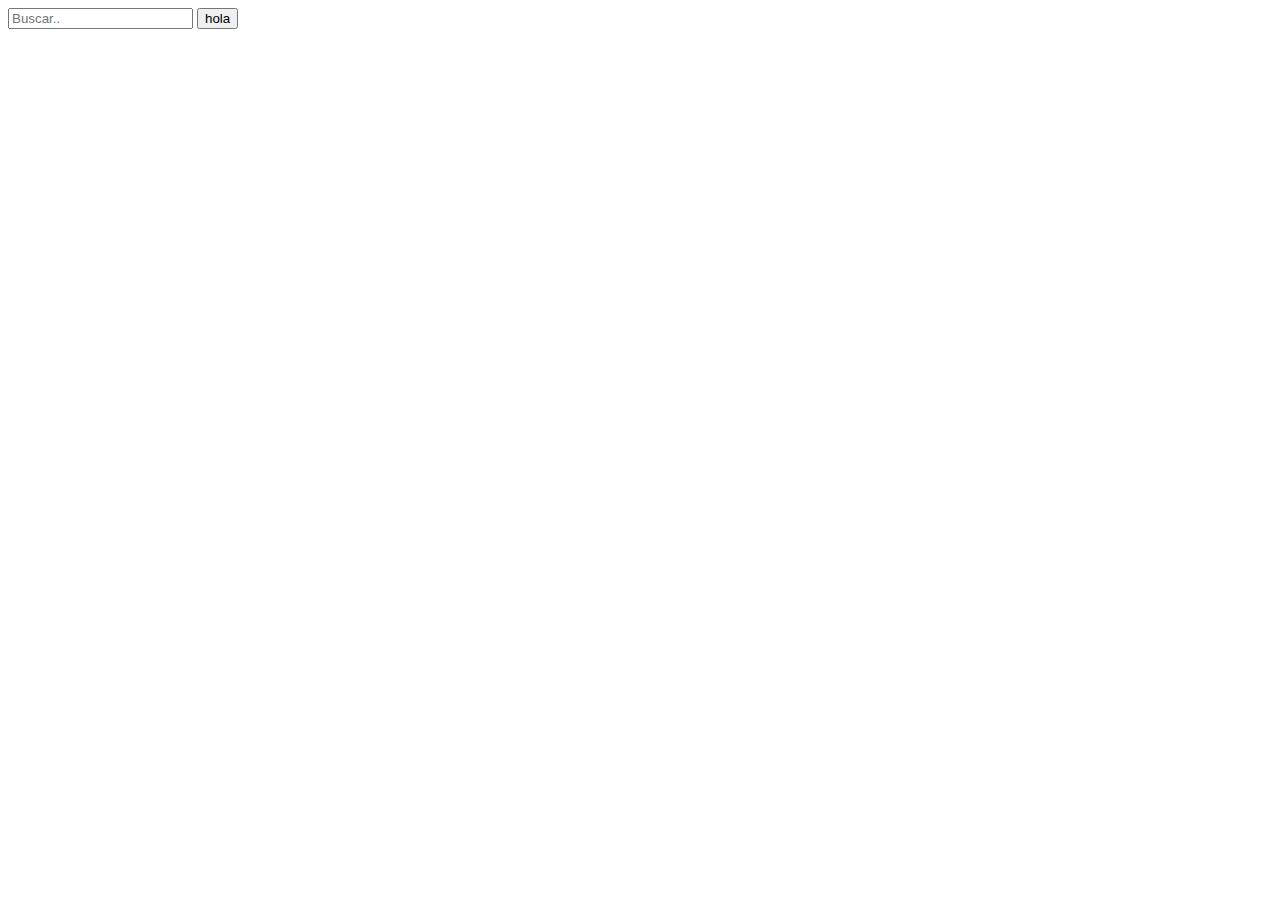
==== Practica4/index.html @ cacf492a "FEAT: fontawesome" ====
<!DOCTYPE html>
<html lang="en">
<head>
    <meta charset="UTF-8">
    <meta http-equiv="X-UA-Compatible" content="IE=edge">
    <meta name="viewport" content="width=device-width, initial-scale=1.0">
    <title>Document</title>
    <link href="./statics/styles/barraNav.css" rel="stylesheet" type="text/css" />
    <link rel="stylesheet" href="./libs/fontawesome-free_5_13/css/all.css">
</head>
<body>
    <input type="text" name="buscador" placeholder="Buscar..">
    <button type="button" name="button" >hola</button>
    <i class="far fa-angry"></i>
</body>
</html>
---- Practica4/statics/styles/barraNav.css ----
/* = colores
-------------------------------------------------------------------*/
/* = tipografia
-------------------------------------------------------------------*/
@font-face {
    font-family: "SourceSansPro-Regular","Courier", monospace;
    src: url("../fonts/SourseSansPro/SourceSansPro-Regular.ttf");
}
/* = nav
-------------------------------------------------------------------*/
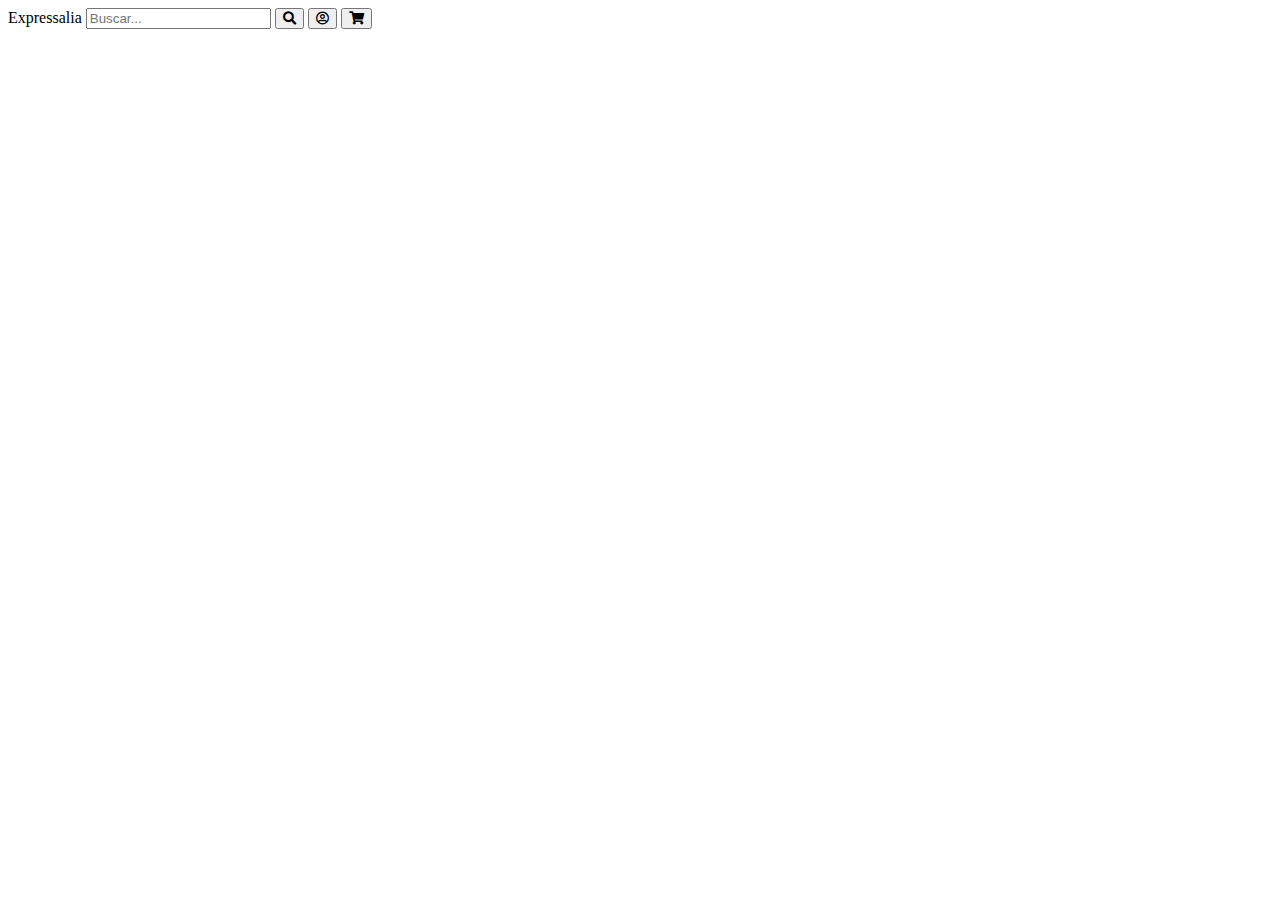
==== commit 96dcb2b2: "FEAT: iconos :))" ====
--- a/Practica4/index.html
+++ b/Practica4/index.html
@@ -5,12 +5,18 @@
     <meta http-equiv="X-UA-Compatible" content="IE=edge">
     <meta name="viewport" content="width=device-width, initial-scale=1.0">
     <title>Document</title>
-    <link href="./statics/styles/barraNav.css" rel="stylesheet" type="text/css" />
-    <link rel="stylesheet" href="./libs/fontawesome-free_5_13/css/all.css">
+    <link href="./statics/styles/barraNav.css" rel="stylesheet" type="text/css">
+    <!--<link href="libs/fontawesome/css/all.css" rel="stylesheet" type="text/css">-->
+    <link rel="stylesheet" href=".\libs\fontawesome-free-5.15.3-web\css\all.css">
 </head>
 <body>
-    <input type="text" name="buscador" placeholder="Buscar..">
-    <button type="button" name="button" >hola</button>
-    <i class="far fa-angry"></i>
+    <div>
+        Expressalia
+        <input type="text" name="buscador" placeholder="Buscar...">
+        <button type="button" name="button" ><i class="fas fa-search"></i></button>
+        <button type="button" name="button" ><i class="far fa-user-circle"></i></button>
+        <button type="button" name="button" ><i class="fas fa-shopping-cart"></i></button>
+    </div>
+   
 </body>
 </html>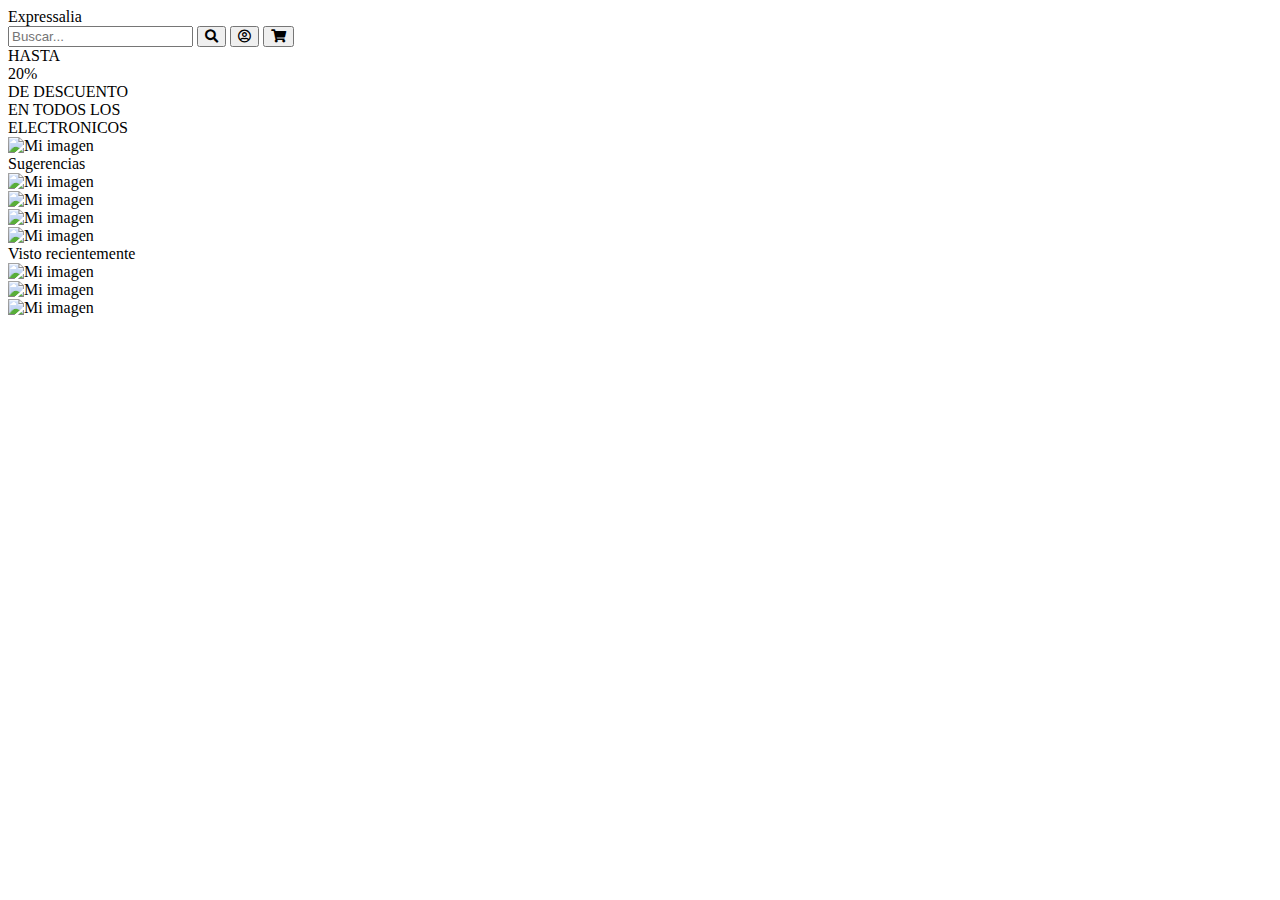
==== commit fd5c57fd: "Feat: casi completo" ====
--- a/Practica4/index.html
+++ b/Practica4/index.html
@@ -6,17 +6,53 @@
     <meta name="viewport" content="width=device-width, initial-scale=1.0">
     <title>Document</title>
     <link href="./statics/styles/barraNav.css" rel="stylesheet" type="text/css">
+    <link href="./statics/styles/body.css" rel="stylesheet" type="text/css">
     <!--<link href="libs/fontawesome/css/all.css" rel="stylesheet" type="text/css">-->
     <link rel="stylesheet" href=".\libs\fontawesome-free-5.15.3-web\css\all.css">
 </head>
 <body>
-    <div>
-        Expressalia
-        <input type="text" name="buscador" placeholder="Buscar...">
-        <button type="button" name="button" ><i class="fas fa-search"></i></button>
-        <button type="button" name="button" ><i class="far fa-user-circle"></i></button>
-        <button type="button" name="button" ><i class="fas fa-shopping-cart"></i></button>
+    <div id="nav">
+        <div id="logo">Expressalia</div>
+        <div id="nav1">
+            <form action="./miCuenta.html">
+                <input type="text" name="buscador" placeholder="Buscar...">
+                <button type="button" name="button" id="search"><i class="fas fa-search"></i></button>
+                <button type="button" name="button" id="icon"><i class="far fa-user-circle"></i></button>
+                <button type="submit" name="button" id="carrito"><i class="fas fa-shopping-cart"></i></button>
+            </form>
+        </div>
     </div>
-   
+   <div id="anuncio">
+        <div id="derecha"> 
+            <div id="ladouno">
+                <div id="hasta">HASTA</div>
+                <div id="veinte">20%</div>
+                <div id="descuento">DE DESCUENTO</div>
+            </div>
+            <div id="ladodos">
+                <div id="todos">EN TODOS LOS</div>
+                <div id="elec">ELECTRONICOS</div>
+            </div>
+        </div>
+        <div id="izquierda"><img id="tv" src="./statics/img/tv.jpg" alt="Mi imagen"></div>
+   </div>
+   <div id="sug"><div id="tit1">Sugerencias</div></div>
+   <div id="sugerencias">
+       <div id="img1"><img id="uno" src="./statics/img/mac.jpg" alt="Mi imagen"></div>
+       <div id="img2"><img id="dos" src="./statics/img/bocina.jpg" alt="Mi imagen"></div>
+       <div id="img3"><img id="tres" src="./statics/img/escritorio.jpg" alt="Mi imagen"></div>
+       <div id="img4"><img id="cuatro" src="./statics/img/silla.jpg" alt="Mi imagen"></div>
+   </div>
+   <div id="rec"><div id="tit2">Visto recientemente</div></div>
+   <div id="recientes">
+        <div id="img5"><img id="cinco" src="./statics/img/audifonos.jpg" alt="Mi imagen"></div>
+        <div id="img6"><img id="seis" src="./statics/img/watch.jpg" alt="Mi imagen"></div>
+        <div id="img7"><img id="siete" src="./statics/img/lentes.jpg" alt="Mi imagen"></div>
+   </div>
+   <div>
+
+   </div>
+   <div></div>
+   <div></div>
 </body>
 </html>--- a/Practica4/statics/styles/barraNav.css
+++ b/Practica4/statics/styles/barraNav.css
@@ -7,4 +7,7 @@
     src: url("../fonts/SourseSansPro/SourceSansPro-Regular.ttf");
 }
 /* = nav
--------------------------------------------------------------------*/+-------------------------------------------------------------------*/
+button{
+    outline: none;
+}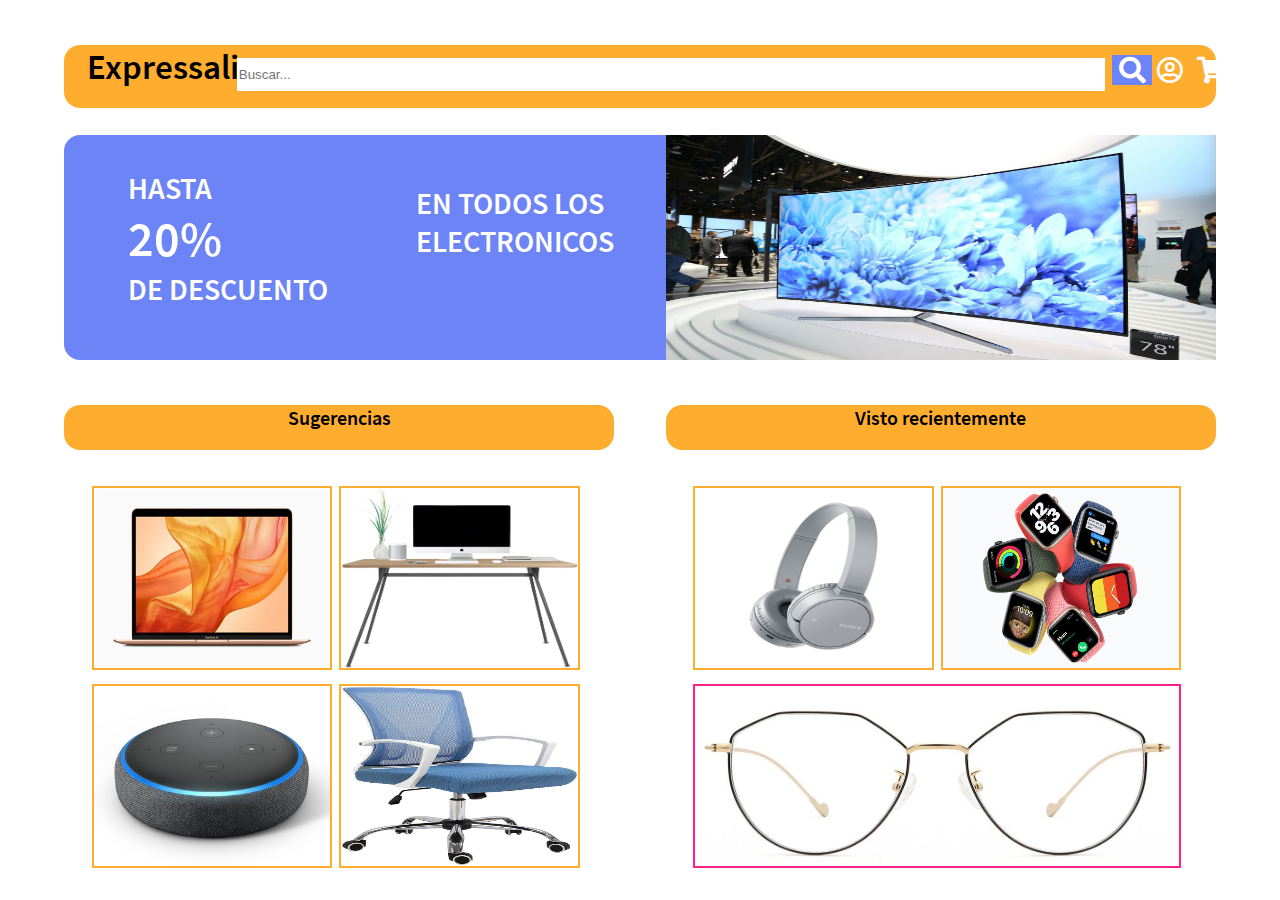
==== commit aaf712d5: "FEAT: correcciones" ====
--- a/Practica4/index.html
+++ b/Practica4/index.html
@@ -16,9 +16,9 @@
         <div id="nav1">
             <form action="./miCuenta.html">
                 <input type="text" name="buscador" placeholder="Buscar...">
-                <button type="button" name="button" id="search"><i class="fas fa-search"></i></button>
-                <button type="button" name="button" id="icon"><i class="far fa-user-circle"></i></button>
-                <button type="submit" name="button" id="carrito"><i class="fas fa-shopping-cart"></i></button>
+                <button type="button" name="button" id="search"><i class="fas fa-search fa-2x" style="color:white"></i></button>
+                <button type="button" name="button" id="icon"><i class="far fa-user-circle fa-2x" style="color:white"></i></button>
+                <button type="submit" name="button" id="carrito"><i class="fas fa-shopping-cart fa-2x" style="color:white"></i></button>
             </form>
         </div>
     </div>
--- a/Practica4/statics/styles/barraNav.css
+++ b/Practica4/statics/styles/barraNav.css
@@ -3,11 +3,69 @@
 /* = tipografia
 -------------------------------------------------------------------*/
 @font-face {
-    font-family: "SourceSansPro-Regular","Courier", monospace;
+    font-family: "SourceSansPro-Regular";
     src: url("../fonts/SourseSansPro/SourceSansPro-Regular.ttf");
+    font-family: "SourceSansPro-SemiBold";
+    src: url("../fonts/SourseSansPro/SourceSansPro-SemiBold.ttf");
 }
 /* = nav
 -------------------------------------------------------------------*/
-button{
-    outline: none;
+#logo{
+    position: absolute;
+    width: 10%;
+    height: 5%;
+    left: 2%;
+    font-family: "SourceSansPro-SemiBold";
+    font-size: 35px;
+}
+#nav{
+    position: absolute;
+    width: 90%;
+    height: 7%;
+    left: 5%;
+    right: 5%;
+    top: 5%;
+    border-radius: 1em 1em;
+    background-color: #FFAD2F;
+}
+
+input[type=text]
+{
+    left: 15%;
+    right: 5%;
+    top: 20%;
+    position:absolute;
+    width: 75%;
+    height: 50%;
+    border: none;
+}
+#search
+{
+    position:relative;
+    left: 91%;
+    top: 40%;
+    height: 30px;
+    width: 40px;
+    border:none;
+    background-color: #6C84F5;
+}
+#icon
+{
+    position:relative;
+    left: 90%;
+    top: 40%;
+    height: 50px;
+    width: 50px;
+    border:none;
+    background-color: transparent;
+}
+#carrito
+{
+    position:relative;
+    left: 89%;
+    top: 40%;
+    height: 50px;
+    width: 50px;
+    border:none;
+    background-color: transparent;
 }--- a/Practica4/statics/styles/body.css
+++ b/Practica4/statics/styles/body.css
@@ -0,0 +1,161 @@
+/* = tipografia
+-------------------------------------------------------------------*/
+@font-face {
+    font-family: "SourceSansPro-Regular";
+    src: url("../fonts/SourseSansPro/SourceSansPro-Regular.ttf");
+    font-family: "SourceSansPro-SemiBold";
+    src: url("../fonts/SourseSansPro/SourceSansPro-SemiBold.ttf");
+}
+#izquierda
+{
+    position: absolute;
+    left: 52%;
+    right: 5%;
+    top: 15%;
+    width: 43%;
+    height: 25%;
+    border-radius: 1em 1em 1em 1em;
+    background-color: #FFAD2F;
+}
+#tv
+{
+    position: absolute;
+    left: 0%;
+    right: 5%;
+    top: 0%;
+    width: 100%;
+    height: 100%; 
+}
+
+#derecha
+{
+    position: absolute;
+    left: 5%;
+    top: 15%;
+    width: 50%;
+    height: 25%;
+    border-radius: 1em 1em 1em 1em;
+    background-color: #6C84F5;
+}
+#ladouno
+{
+    position: relative;
+    top: 15%;
+    left: 10%;
+}
+#hasta,#descuento,#todos,#elec
+{
+    font-size: 30px;
+}
+#veinte
+{
+    font-size: 50px;
+}
+#ladodos
+{
+    position: relative;
+    top: -40%;
+    left: 55%;
+}
+#hasta,#veinte,#descuento,#todos,#elec
+{
+    font-family: "SourceSansPro-SemiBold";
+    color: white;
+}
+#sugerencias
+{
+    position: absolute;
+    left: 5%;
+    top: 50%;
+    width: 43%;
+    height: 50%;
+}
+#recientes
+{
+    position: absolute;
+    left: 52%;
+    right: 5%;
+    top: 50%;
+    width: 43%;
+    height: 50%;
+
+}
+#sug,#rec
+{
+    position: absolute;
+    top: 45%;
+    width: 43%;
+    height: 5%;
+    border-radius: 1em 1em;
+    background-color: #FFAD2F;
+}
+#sug
+{
+    left: 5%;
+}
+#rec
+{
+    left: 52%;
+}
+#tit1,#tit2
+{
+    
+    font-family: "SourceSansPro-SemiBold";
+    font-size: 20px;
+    text-align: center;
+}
+#uno,#dos,#tres,#cuatro,#cinco,#seis,#siete
+{
+    position: absolute;
+    left: 0%;
+    right: 5%;
+    top: 0%;
+    width: 100%;
+    height: 100%; 
+}
+#img1,#img5
+{
+    position: absolute;
+    left: 5%;
+    top: 8%;
+    width: 43%;
+    height: 40%;
+    border: 2px solid #FFAD2F;
+}
+#img2
+{
+    position: absolute;
+    left: 5%;
+    top: 52%;
+    width: 43%;
+    height: 40%;
+    border: 2px solid #FFAD2F;
+}
+#img3,#img6
+{
+    position: absolute;
+    left: 50%;
+    top: 8%;
+    width: 43%;
+    height: 40%;
+    border: 2px solid #FFAD2F;
+}
+#img4
+{
+    position: absolute;
+    left: 50%;
+    top: 52%;
+    width: 43%;
+    height: 40%;
+    border: 2px solid #FFAD2F;
+}
+#img7
+{
+    position: absolute;
+    left: 5%;
+    top: 52%;
+    width: 88%;
+    height: 40%;
+    border: 2px solid #ff2088;
+}
+
